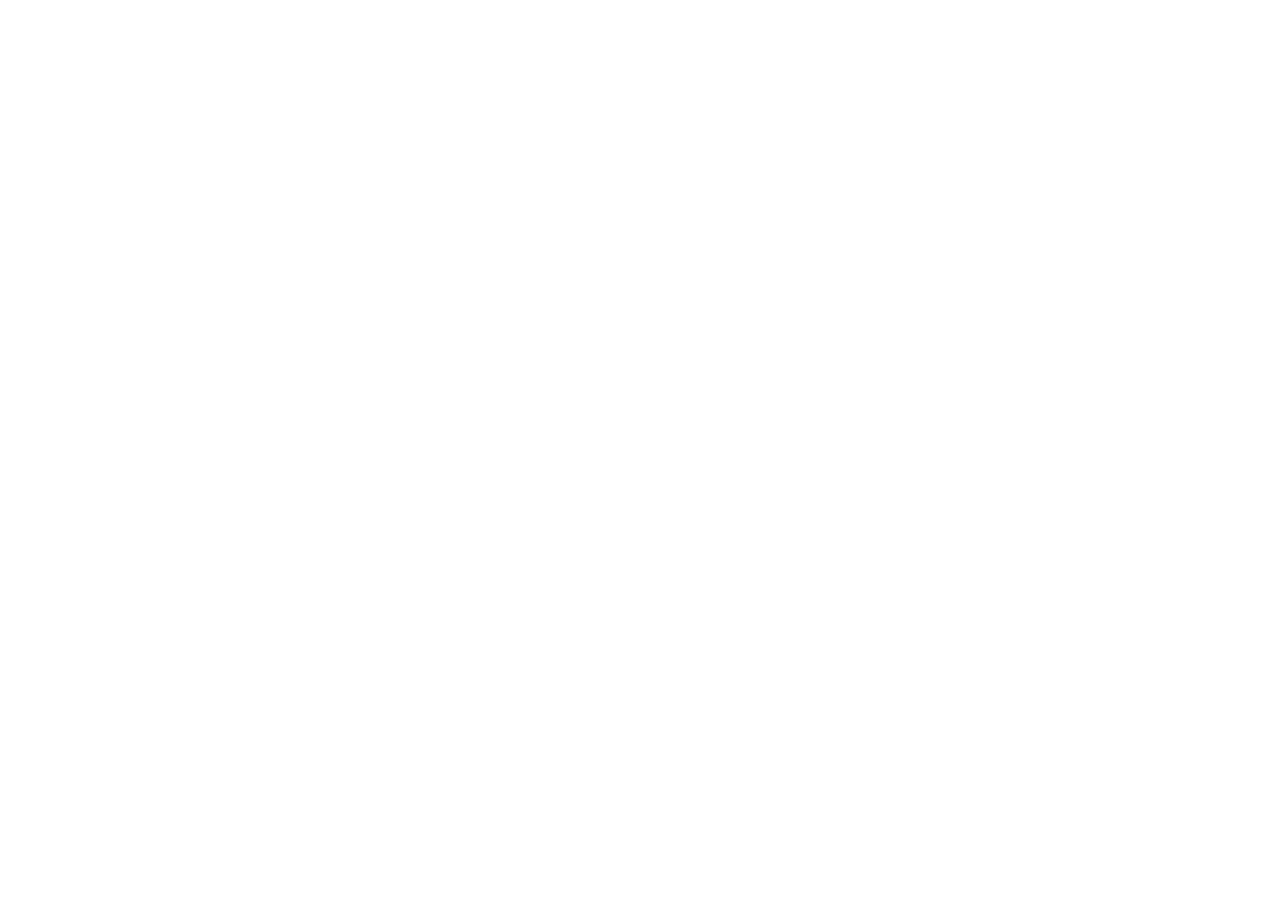
==== index.html @ 4d3d5397 "Update index.html" ====
<!DOCTYPE html>
<html>
<head>
<link rel="stylesheet" type="text/css" href="https://nipz58.github.io/newtab-orslok/style.css">

	<title>Haarrii</title>
</head>
<body>

<div class="cuadrados">
	<div class="youtube">
		<a href="http://www.youtube.com" style="display:block;height:100%;width:100%"></a>
	</div>

	<div class="twitter">
		<a href="http://www.twitter.com" style="display:block;height:100%;width:100%"></a>
	</div>

	<div class="twitch">
		<a href="http://www.amazon.com" style="display:block;height:100%;width:100%"></a>
	</div>

	<div class="reddit">
		<a href="http://www.reddit.com" style="display:block;height:100%;width:100%"></a>
	</div>

	<div class="gmail">
		<a href="http://www.gmail.com" style="display:block;height:100%;width:100%"></a>
	</div>

	<div class="whatsapp">
		<a href="https://drive.google.com/drive/u/0/starred" style="display:block;height:100%;width:100%"></a>
	</div>

	<div class="amazon">
		<a href="https://www.twitch.tv/" style="display:block;height:100%;width:100%"></a>
	</div>

	<div class="netflix">
		<a href="https://www.netflix.com/" style="display:block;height:100%;width:100%"></a>
	</div>
</div>

</body>
</html>
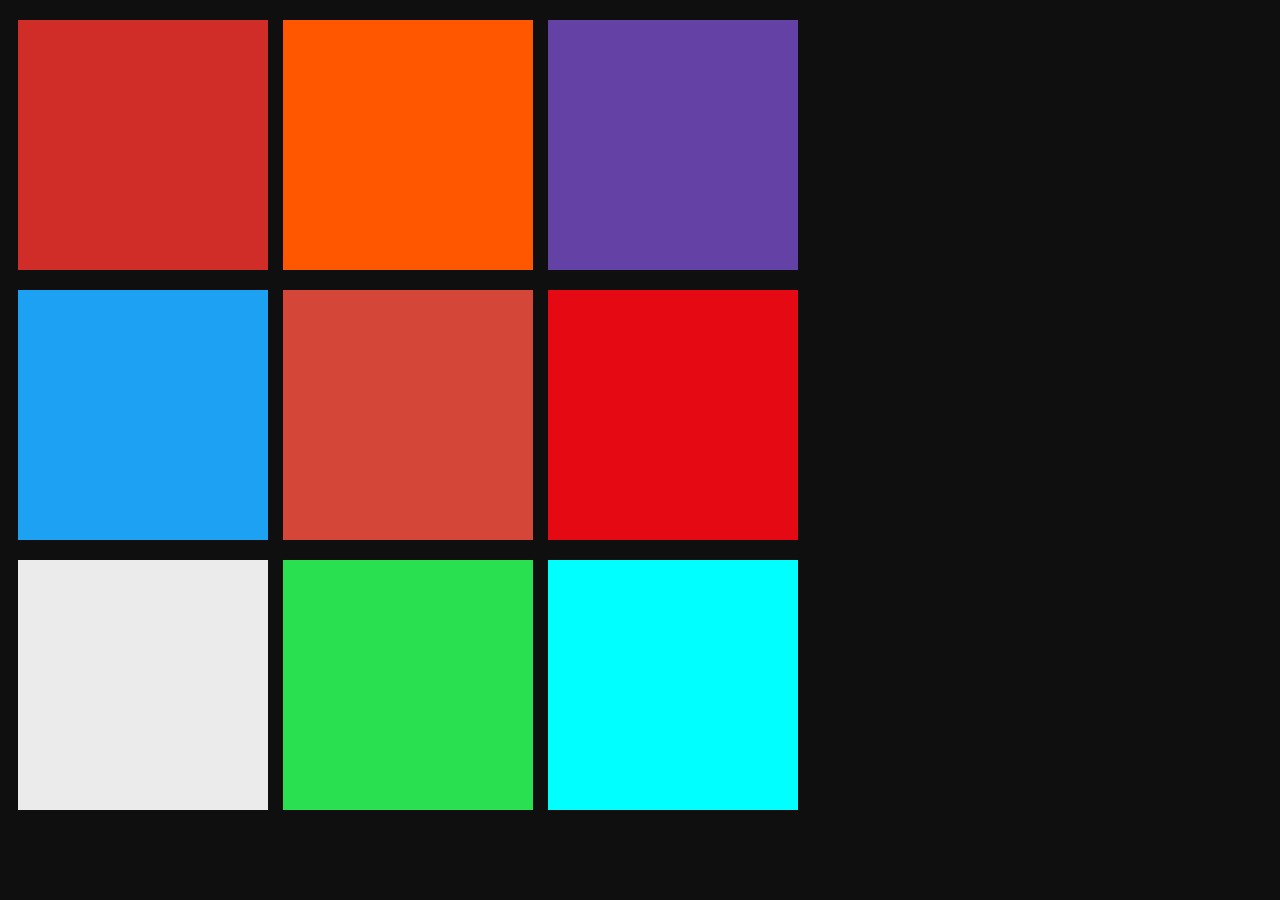
==== commit a41f5b44: "Update index.html" ====
--- a/index.html
+++ b/index.html
@@ -1,7 +1,7 @@
 <!DOCTYPE html>
 <html>
 <head>
-<link rel="stylesheet" type="text/css" href="https://nipz58.github.io/newtab-orslok/style.css">
+<link rel="stylesheet" type="text/css" href="https://haarriii.github.io/style.css">
 
 	<title>Haarrii</title>
 </head>
@@ -39,6 +39,10 @@
 	<div class="netflix">
 		<a href="https://www.netflix.com/" style="display:block;height:100%;width:100%"></a>
 	</div>
+
+	<div class="google">
+		<a href="https://www.google.com/" style="display:block;height:100%;width:100%"></a>
+	</div>
 </div>
 
 </body>
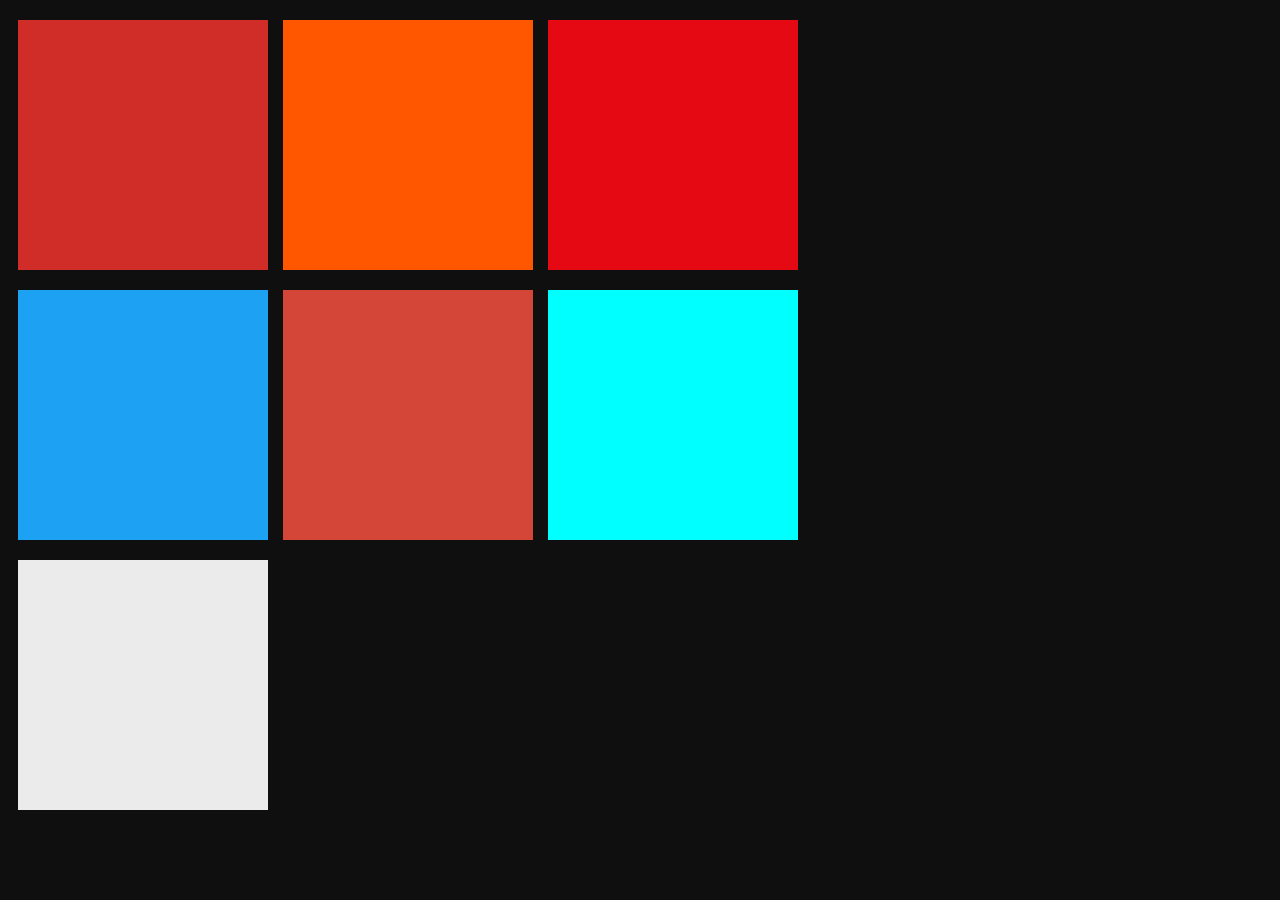
==== commit 480540b9: "Update index.html" ====
--- a/index.html
+++ b/index.html
@@ -28,8 +28,8 @@
 		<a href="http://www.gmail.com" style="display:block;height:100%;width:100%"></a>
 	</div>
 
-	<div class="whatsapp">
-		<a href="https://drive.google.com/drive/u/0/starred" style="display:block;height:100%;width:100%"></a>
+	<div class="instagram">
+		<a href="https://www.instagram.com/" style="display:block;height:100%;width:100%"></a>
 	</div>
 
 	<div class="amazon">
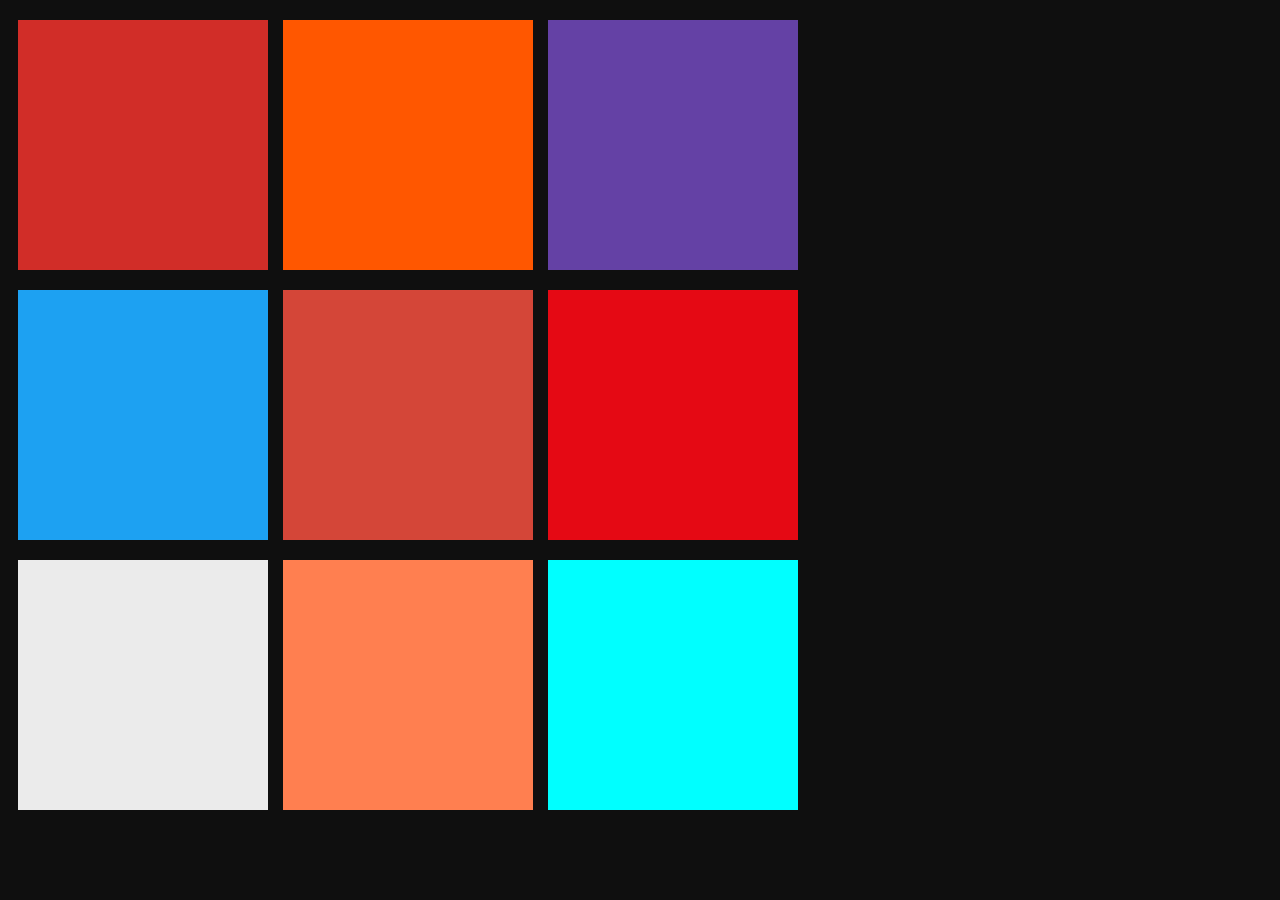
==== commit e2c411c2: "Update index.html" ====
--- a/index.html
+++ b/index.html
@@ -17,7 +17,7 @@
 	</div>
 
 	<div class="twitch">
-		<a href="http://www.amazon.com" style="display:block;height:100%;width:100%"></a>
+		<a href="http://www.amazon.es" style="display:block;height:100%;width:100%"></a>
 	</div>
 
 	<div class="reddit">
